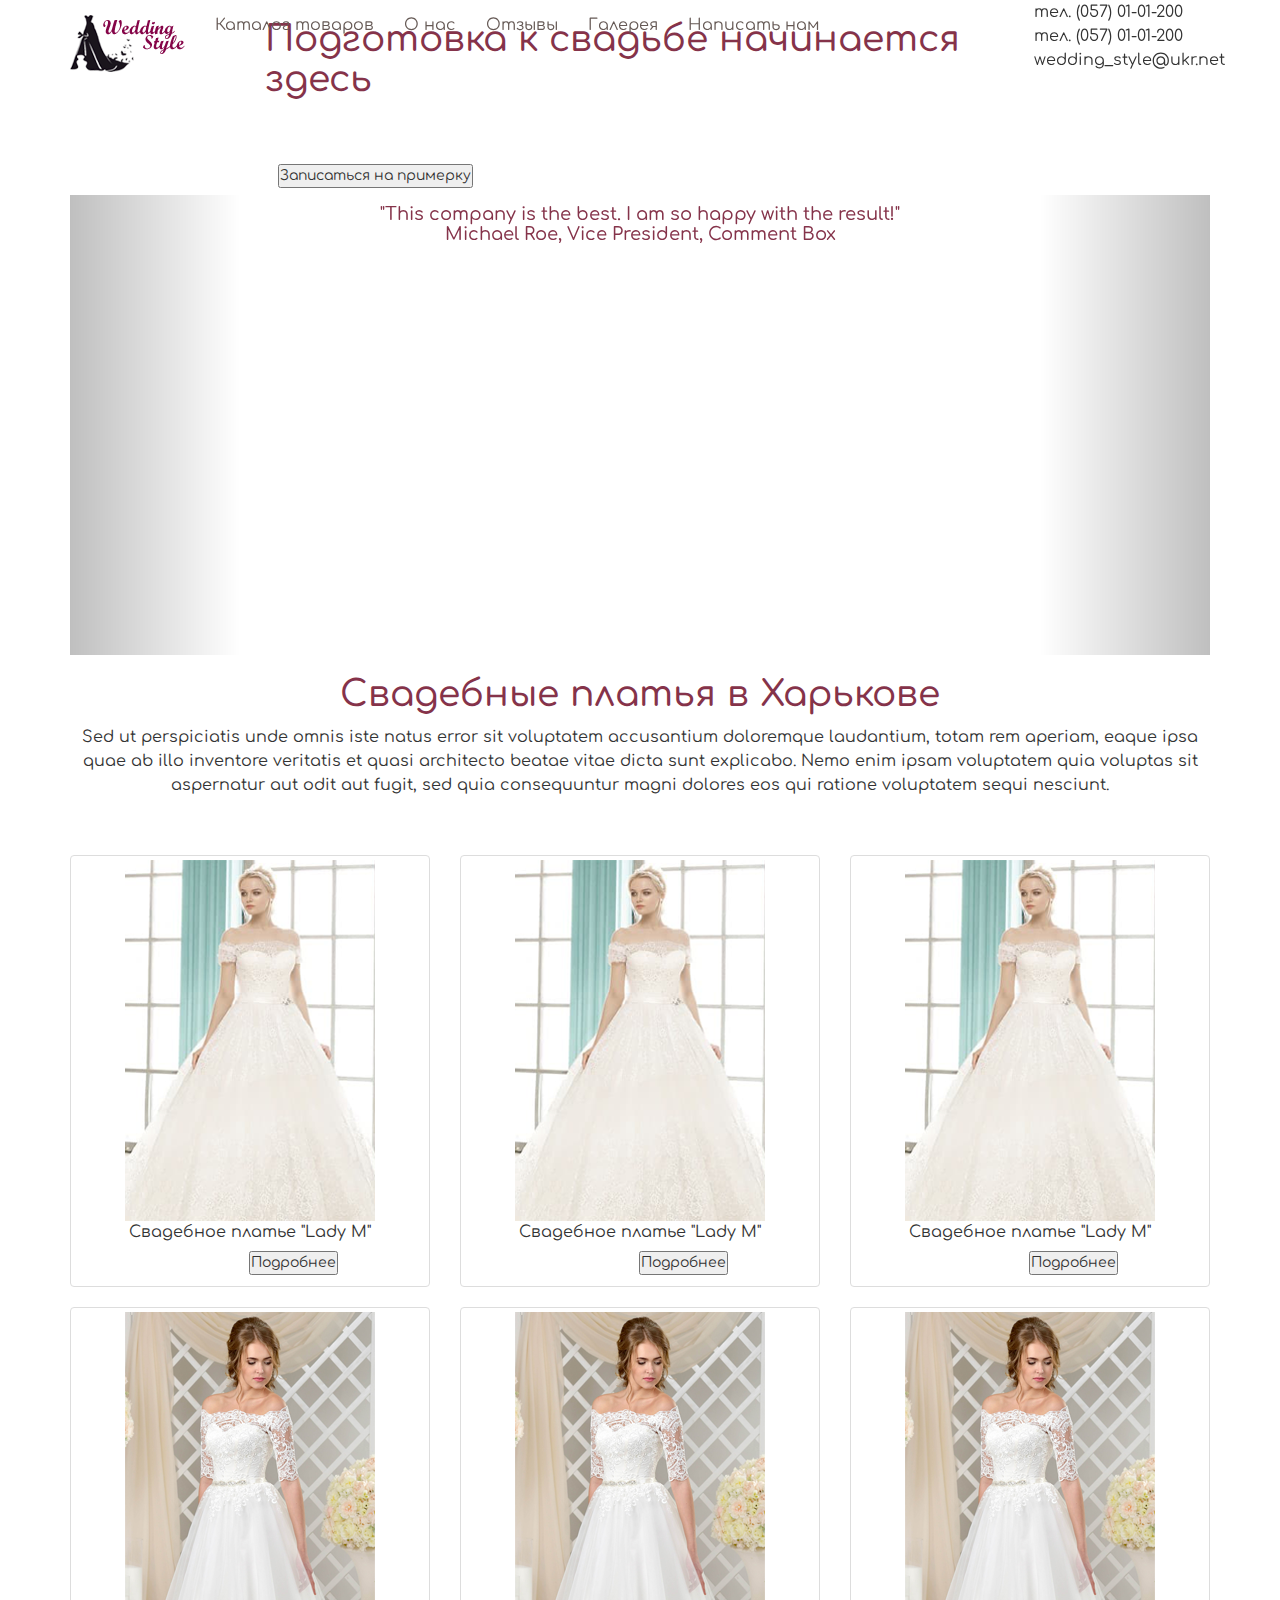
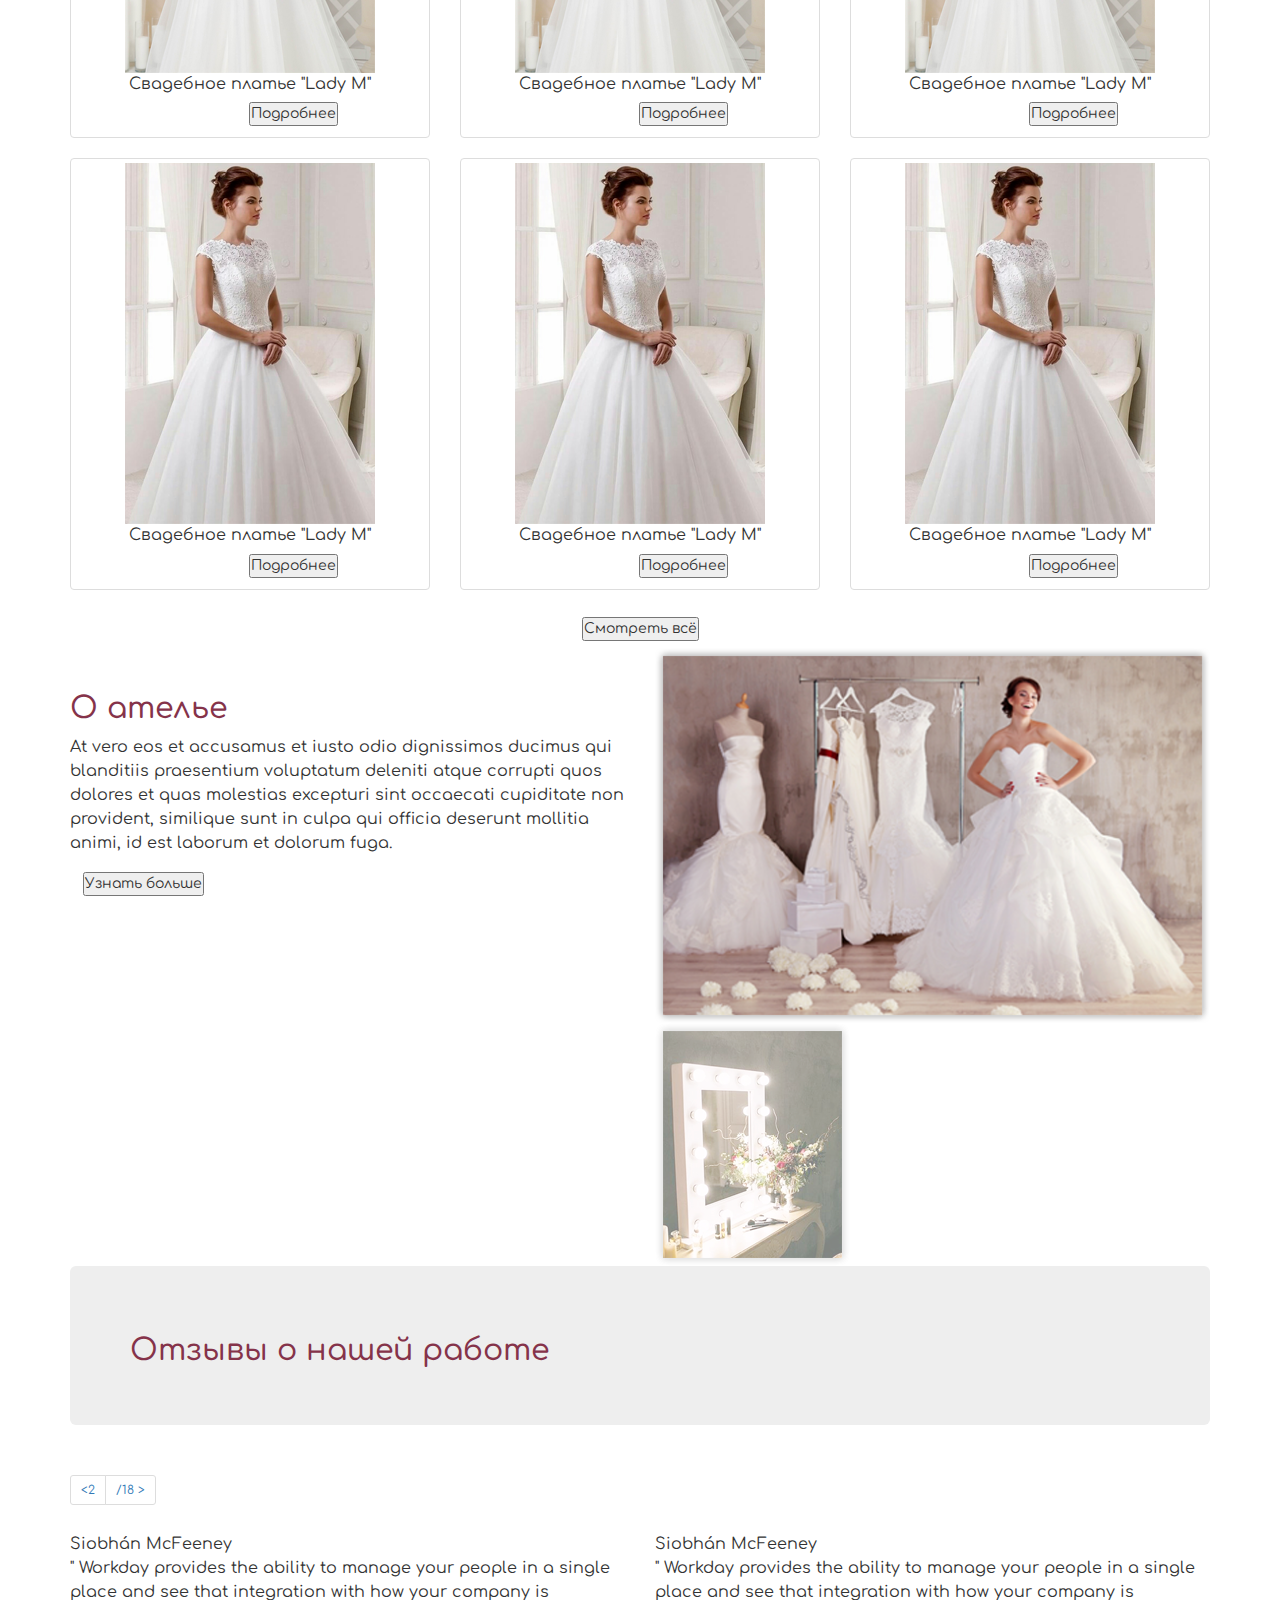
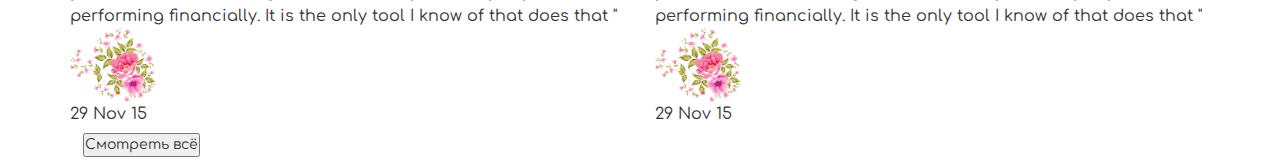
==== home.html @ 491d7d96 "создала главную страницу" ====
<!DOCTYPE html>
<html lang="en">
<head>
    <meta charset="UTF-8">
    <meta name="viewport" content="width=device-width,initial-scale=1.0">
    <title>Bootstrap</title>

    <link href="css/bootstrap.css" rel="stylesheet">

    <link href="css/main.css" rel="stylesheet">

    <link href="https://fonts.googleapis.com/css?family=Cinzel+Decorative" rel="stylesheet">
    <link href="https://fonts.googleapis.com/css?family=Comfortaa" rel="stylesheet">
    <link rel="stylesheet" href="css/font-awesome.min.css">
    <script type="text/javascript" src="https://ajax.googleapis.com/ajax/libs/jquery/1.10.1/jquery.min.js"></script>
</head>
<body>
<!--navigation-->

        <div class="navbar navbar-opasity navbar-fixed-top navbar-custom">
            <div class="container">
                <div class="navbar-header">
                    <button type="button" class="navbar-toggle" data-toggle="collapse" data-target=".navbar-collapse">
                        <span class="sr-only">Toggle navigation</span>
                        <span class="icon-bar"></span>
                        <span class="icon-bar"></span>
                        <span class="icon-bar"></span>
                    </button>
                    <a href="#" class="navbar-brand slideTop"><img src="images/logo.png" alt=""></a>

                </div>
                <div class="collapse navbar-collapse">
                    <ul class="nav navbar-nav navbar-left">
                        <li class="active"><a href="#">Каталог товаров</a></li>
                        <li><a href="#">О нас</a></li>
                        <li><a href="#">Отзывы</a></li>
                        <li><a href="#">Галерея</a></li>
                        <li><a href="#">Написать нам</a></li>
                    </ul>
                    <ul class="nav navbar-right">
                        <li>тел. (057) 01-01-200</li>
                        <li>тел. (057) 01-01-200</li>
                        <li>wedding_style@ukr.net</li>
                    </ul>
                </div>

            </div>
        </div>


<!--banner-->
<div id="banner-wp">
    <div class="container">
        <div class="row centered">
            <div class="col-lg-8 col-lg-offset-2">
                <h1 class="banner-h1">Подготовка к свадьбе
                начинается здесь</h1>
                <br><br>
                <div class="btn bth-custm opasity button-hv">
                    <button type="button" >Записатьcя на примерку</button>
                </div>



            </div>
        </div>
        <div id="myCarousel" class="carousel slide text-center" data-ride="carousel">
            <!-- Indicators -->
            <ol class="carousel-indicators">
                <li data-target="#myCarousel" data-slide-to="0" class="active"></li>
                <li data-target="#myCarousel" data-slide-to="1" class=""></li>
                <li data-target="#myCarousel" data-slide-to="2" class=""></li>
            </ol>

            <!-- Wrapper for slides -->
            <div class="carousel-inner" role="listbox">
                <div class="item active">
                    <h4>"This company is the best. I am so happy with the result!"<br><span>Michael Roe, Vice President, Comment Box</span></h4>
                </div>
                <div class="item">
                    <h4>"One word... WOW!!"<br><span>John Doe, Salesman, Rep Inc</span></h4>
                </div>
                <div class="item">
                    <h4>"Could I... BE any more happy with this company?"<br><span>Chandler Bing, Actor, FriendsAlot</span></h4>
                </div>
            </div>

            <!-- Left and right controls -->
            <a class="left carousel-control" href="#myCarousel" role="button" data-slide="prev">
                <span class="glyphicon glyphicon-chevron-left" aria-hidden="true"></span>
                <span class="sr-only">Previous</span>
            </a>
            <a class="right carousel-control" href="#myCarousel" role="button" data-slide="next">
                <span class="glyphicon glyphicon-chevron-right" aria-hidden="true"></span>
                <span class="sr-only">Next</span>
            </a>
        </div>
    </div>
</div>
<!-- block catalog-->
<main class="main">
    <div id="catalog" class="container centered text-center">
        <h1 class="title sep">Свадебные платья в Харькове</h1>

        <p class="text-center">Sed ut perspiciatis unde omnis iste natus error sit voluptatem accusantium doloremque laudantium,

            totam rem aperiam, eaque ipsa quae ab illo inventore veritatis et quasi architecto beatae vitae dicta

            sunt explicabo. Nemo enim ipsam voluptatem quia voluptas sit aspernatur aut odit aut fugit, sed quia

            consequuntur magni dolores eos qui ratione voluptatem sequi nesciunt.</p>

        <div class="row centered bg-flower">
            <br><br>
            <div class="col-lg-4">
                <div class="product product-hover thumbnail">
                    <img class="img-responsive" src="images/9.png" alt="">
                    <div class="product-caption">
                        <div class="product-title">Свадебное платье "Lady M"</div>
                        <div class="btn-grup">
                            <a href="#">
                                <span class="glyphicon glyphicon-star-empty"></span>
                            </a>
                            <a href="#">
                                <span class="glyphicon glyphicon-star-empty"></span>
                            </a>
                            <a href="#">
                                <span class="glyphicon glyphicon-star-empty"></span>
                            </a>
                            <a href="#">
                                <span class="glyphicon glyphicon-star-empty"></span>
                            </a>
                            <a href="#">
                                <span class="glyphicon glyphicon-star-empty"></span>
                            </a>

                            <div class="btn btn-more bth-custm button-hv">
                                <button type="button">Подробнее</button>
                            </div>

                        </div>
                    </div>
                </div>
            </div>
            <div class="col-lg-4">
                <div class="product product-hover thumbnail">
                    <img class="img-responsive" src="images/9.png" alt="">
                    <div class="product-caption">
                        <div class="product-title">Свадебное платье "Lady M"</div>
                        <div class="btn-grup">
                            <a href="#">
                                <span class="glyphicon glyphicon-star-empty"></span>
                            </a>
                            <a href="#">
                                <span class="glyphicon glyphicon-star-empty"></span>
                            </a>
                            <a href="#">
                                <span class="glyphicon glyphicon-star-empty"></span>
                            </a>
                            <a href="#">
                                <span class="glyphicon glyphicon-star-empty"></span>
                            </a>
                            <a href="#">
                                <span class="glyphicon glyphicon-star-empty"></span>
                            </a>
                            <div class="btn btn-more bth-custm">
                                <button type="button">Подробнее</button>
                            </div>


                        </div>
                    </div>
                </div>

            </div>
            <div class="col-lg-4">
                <div class="product product-hover thumbnail">
                    <img class="img-responsive" src="images/9.png" alt="">

                <div class="product-caption">
                    <div class="product-title">Свадебное платье "Lady M"</div>
                    <div class="btn-grup">
                        <a href="#">
                            <span class="glyphicon glyphicon-star-empty"></span>
                        </a>
                        <a href="#">
                        <span class="glyphicon glyphicon-star-empty"></span>
                    </a>
                        <a href="#">
                            <span class="glyphicon glyphicon-star-empty"></span>
                        </a>
                        <a href="#">
                            <span class="glyphicon glyphicon-star-empty"></span>
                        </a>
                        <a href="#">
                            <span class="glyphicon glyphicon-star-empty"></span>
                        </a>

                        <div class="btn btn-more bth-custm">
                            <button type="button">Подробнее</button>
                        </div>


                    </div>
                </div>
                </div>
            </div>
            <div class="col-lg-4 col-xs-12">
                <div class="product product-hover thumbnail">
                    <img class="img-responsive" src="images/12.png" alt="">

                    <div class="product-caption">
                        <div class="product-title">Свадебное платье "Lady M"</div>
                        <div class="btn-grup">
                            <a href="#">
                                <span class="glyphicon glyphicon-star-empty"></span>
                            </a>
                            <a href="#">
                                <span class="glyphicon glyphicon-star-empty"></span>
                            </a>
                            <a href="#">
                                <span class="glyphicon glyphicon-star-empty"></span>
                            </a>
                            <a href="#">
                                <span class="glyphicon glyphicon-star-empty"></span>
                            </a>
                            <a href="#">
                                <span class="glyphicon glyphicon-star-empty"></span>
                            </a>


                            <div class="btn btn-more bth-custm">
                                <button type="button">Подробнее</button>
                            </div>


                        </div>
                    </div>
                </div>
            </div>
            <div class="col-lg-4 col-xs-12">
                <div class="product product-hover thumbnail">
                    <img class="img-responsive" src="images/12.png" alt="">

                    <div class="product-caption">
                        <div class="product-title">Свадебное платье "Lady M"</div>
                        <div class="btn-grup">
                            <a href="#">
                                <span class="glyphicon glyphicon-star-empty"></span>
                            </a>
                            <a href="#">
                                <span class="glyphicon glyphicon-star-empty"></span>
                            </a>
                            <a href="#">
                                <span class="glyphicon glyphicon-star-empty"></span>
                            </a>
                            <a href="#">
                                <span class="glyphicon glyphicon-star-empty"></span>
                            </a>
                            <a href="#">
                                <span class="glyphicon glyphicon-star-empty"></span>
                            </a>

                            <div class="btn btn-more bth-custm">
                                <button type="button">Подробнее</button>
                            </div>


                        </div>
                    </div>
                </div>
            </div>
            <div class="col-lg-4 col-xs-12">
                <div class="product product-hover thumbnail">
                    <img class="img-responsive" src="images/12.png" alt="">

                    <div class="product-caption">
                        <div class="product-title">Свадебное платье "Lady M"</div>
                        <div class="btn-grup">
                            <a href="#">
                                <span class="glyphicon glyphicon-star-empty"></span>
                            </a>
                            <a href="#">
                                <span class="glyphicon glyphicon-star-empty"></span>
                            </a>
                            <a href="#">
                                <span class="glyphicon glyphicon-star-empty"></span>
                            </a>
                            <a href="#">
                                <span class="glyphicon glyphicon-star-empty"></span>
                            </a>
                            <a href="#">
                                <span class="glyphicon glyphicon-star-empty"></span>
                            </a>

                            <div class="btn btn-more bth-custm">
                                <button type="button">Подробнее</button>
                            </div>

                        </div>
                    </div>
                </div>
            </div>
            <div class="col-lg-4 col-xs-12">
                <div class="product product-hover thumbnail">
                    <img class="img-responsive" src="images/cadr3.png" alt="">

                    <div class="product-caption">
                        <div class="product-title">Свадебное платье "Lady M"</div>
                        <div class="btn-grup">
                            <a href="#">
                                <span class="glyphicon glyphicon-star-empty"></span>
                            </a>
                            <a href="#">
                                <span class="glyphicon glyphicon-star-empty"></span>
                            </a>
                            <a href="#">
                                <span class="glyphicon glyphicon-star-empty"></span>
                            </a>
                            <a href="#">
                                <span class="glyphicon glyphicon-star-empty"></span>
                            </a>
                            <a href="#">
                                <span class="glyphicon glyphicon-star-empty"></span>
                            </a>

                            <div class="btn btn-more bth-custm">
                                <button type="button">Подробнее</button>
                            </div>

                        </div>
                    </div>
                </div>
            </div>
            <div class="col-lg-4 col-xs-12">
                <div class="product product-hover thumbnail">
                    <img class="img-responsive" src="images/cadr3.png" alt="">

                    <div class="product-caption">
                        <div class="product-title">Свадебное платье "Lady M"</div>
                        <div class="btn-grup">
                            <a href="#">
                                <span class="glyphicon glyphicon-star-empty"></span>
                            </a>
                            <a href="#">
                                <span class="glyphicon glyphicon-star-empty"></span>
                            </a>
                            <a href="#">
                                <span class="glyphicon glyphicon-star-empty"></span>
                            </a>
                            <a href="#">
                                <span class="glyphicon glyphicon-star-empty"></span>
                            </a>
                            <a href="#">
                                <span class="glyphicon glyphicon-star-empty"></span>
                            </a>

                            <div class="btn btn-more bth-custm">
                                <button type="button">Подробнее</button>
                            </div>

                        </div>
                    </div>
                </div>
            </div>
            <div class="col-lg-4 col-xs-12">
                <div class="product product-hover thumbnail">
                    <img class="img-responsive" src="images/cadr3.png" alt="">

                    <div class="product-caption">
                        <div class="product-title">Свадебное платье "Lady M"</div>
                        <div class="btn-grup">
                            <a href="#">
                                <span class="glyphicon glyphicon-star-empty"></span>
                            </a>
                            <a href="#">
                                <span class="glyphicon glyphicon-star-empty"></span>
                            </a>
                            <a href="#">
                                <span class="glyphicon glyphicon-star-empty"></span>
                            </a>
                            <a href="#">
                                <span class="glyphicon glyphicon-star-empty"></span>
                            </a>
                            <a href="#">
                                <span class="glyphicon glyphicon-star-empty"></span>
                            </a>

                            <div class="btn btn-more bth-custm">
                                <button type="button">Подробнее</button>
                            </div>

                        </div>
                    </div>
                </div>
            </div>

        </div>

        <div class="btn bth-custm">
            <button type="button">Смотреть всё</button>
        </div>

    </div>

</div>


<!-- block about-us -->
    <div id="about-us">
        <div class="container ab-us">
            <div class="row">

                <div class="col-lg-6">
                    <h2 class="title sep" style="padding-top: 24px;">О ателье</h2>
                    <div class="description">
                        <p>At vero eos et accusamus et iusto odio dignissimos ducimus qui blanditiis praesentium voluptatum deleniti atque corrupti quos dolores et quas molestias excepturi sint occaecati cupiditate non provident, similique sunt in culpa qui officia deserunt mollitia animi, id est laborum et dolorum fuga. </p>
                    </div>
                    <div class="section-btn">
                        <div class="btn bth-custm opasity">
                            <button type="button">Узнать больше</button>
                        </div>

                    </div>
                </div>
                <div class="col-lg-6">
                    <div class="block-img">
                        <img class="t img-responsive" src="images/atelje1.png" alt="">
                        <img class="f img-responsive" src="images/atelje2.png" alt="">
                    </div>

                </div>
            </div>
        </div>
    </div>
    <!-- block reviews -->
    <div id="reviews">
        <div class="container">
            <div class="title sep">
                <div class="jumbotron centered">
                    <h2 class="">Отзывы о нашей работе</h2>
                </div>
            </div>
            <div class="pagination-right">
                <ul class="pagination pagination-sm right">
                    <li><a href="#"><2</a></li>
                    <li><a href="#">/18 ></a></li>

                </ul>

            </div>
            <div id="myCarousel-reviews" class="carousel slide" data-ride="carousel">
                <!-- Indicators -->
                <ol class="carousel-indicators">
                    <li data-target="#myCarousel-reviews" data-slide-to="0" class=""></li>
                    <li data-target="#myCarousel-reviews" data-slide-to="1" class=""></li>
                    <li data-target="#myCarousel-reviews" data-slide-to="2" class="active"></li>
                </ol>

                <!-- Wrapper for slides -->
                <div class="carousel-inner">
                    <article class="testimonial-v1">
                        <div class="row">
                            <div class="content col-md-6 col-sm-12 col-xs-12">
                                <div class="content-inner">
                                    <div class="title">
                                        Siobhán McFeeney
                                    </div>
                                    <div class="quote">
                                        " Workday provides the ability to manage your people in a single place and see that integration with how your company is performing financially. It is the only tool I know of that does that "
                                    </div>

                                    <div class="bottom-group">
                                        <div class="flower">
                                            <img src="images/otzv-bg-fl.png" width="86" height="86" alt="" typeof="foaf:Image">
                                        </div>
                                        <div class="data"><span class="post-created">29 Nov 15 </span></div>
                                        </div>
                                    </div>
                            </div>
                            <div class="content col-md-6 col-sm-12 col-xs-12">
                                <div class="content-inner">
                                    <div class="title">
                                        Siobhán McFeeney
                                    </div>
                                    <div class="quote">
                                        " Workday provides the ability to manage your people in a single place and see that integration with how your company is performing financially. It is the only tool I know of that does that "
                                    </div>
                                    <div class="bottom-group">
                                        <div class="flower">
                                            <img class="img-responsive" src="images/otzv-bg-fl.png" width="86" height="86" alt="" typeof="foaf:Image">
                                        </div>
                                        <div class="data"><span class="post-created">29 Nov 15 </span></div>
                                    </div>
                                </div>
                                </div>

                            </div>

                    </article>

                </div>


            </div>
            <div class="btn bth-custm mg-top">
                <button type="button">Смотреть всё</button>
            </div>

        </div>
    </div>
</div>




</main>


<!-- jQuery (necessary for Bootstrap's JavaScript plugins) -->
<script src="https://ajax.googleapis.com/ajax/libs/jquery/1.11.0/jquery.min.js"></script>
<!-- Include all compiled plugins (below), or include individual files as needed -->
<script src="js/bootstrap.js"></script>

</body>
</html>
---- css/main.css ----
/*font-family: 'Cinzel Decorative', cursive;*/

*{
    margin: 0;
    padding: 0;
}
body{
    font-size: 16px;
    font-weight: 400;
    font-family: 'Comfortaa', cursive;
    line-height: 1.5;
    background-color: #fff;
}
* {
    box-sizing: border-box;
}
a{
    color: #665a56;
}
img{
    max-width: 100%;
    height: auto;

}
h1,h2,h3,h4,h5{
    color: #85334a;
}
section{
    margin-top: 20px;
}
.postn-relet{
    position: relative;
}

/*                header                    */
header{

}
.header{
    background: rgba(255, 255, 255, 0.28);
}

nav{
    color: #665a56;
 /*   font-size: 20px;
    font-weight: 700;*/
}
nav ul,.info ul{
    list-style: none;

}
nav ul{
    display: flex;
    justify-content: flex-start;
    flex-wrap: nowrap;
}
nav ul li{
    padding: 5px;
    margin: 0 10px;
}
.row .aligne-top{
    margin-top: 20px;
}

/*                banner                    */
.wrapper-banner{
    width: 100%;
    height: 800px;
    background: url("../images/bg.png") no-repeat center top;
    background-size: cover;

}
#myCarousel{
    height: 460px;
}
.carousel-caption >h1{
    border: 1px solid #85334a;
    color: #85334a;
    /*font-family: "Decor CTT";*/
    font-size: 72px;
    font-weight: 400;
    line-height: 55px;
}{

}

/*                galery                    */
.galery{
    margin-top: 35px;
}
.galery h2{
    color: #85334a;
    font-size: 24px;
    line-height: 55px;
    letter-spacing: -1.8px;
}
.center{
    text-align: center;
}
.brd-btm::before {
    content: '';
    position: absolute;
    bottom: 0;
    left: 0;
    right: 0;
    margin: auto;
    width: 100px;
    height: 2px;
    background: #85334a;
}

/*                about-us                    */

/*                reviews                    */
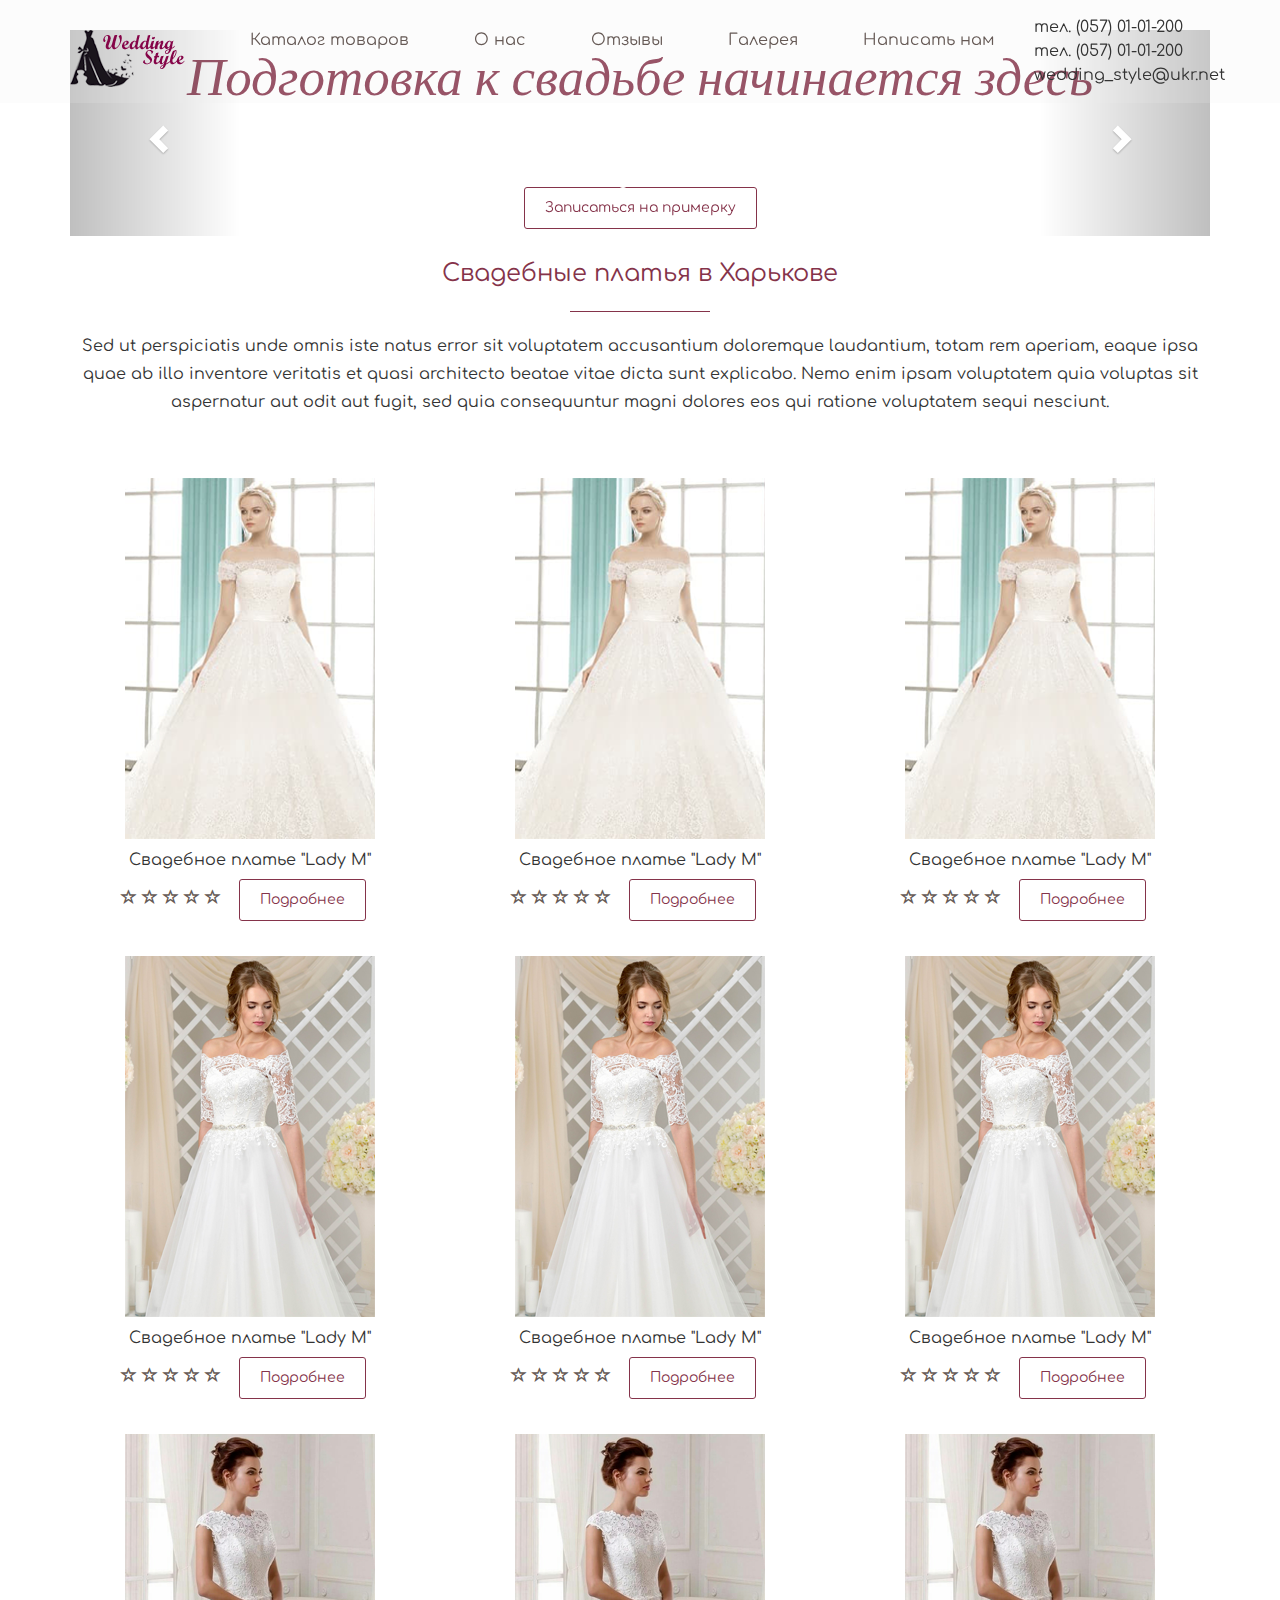
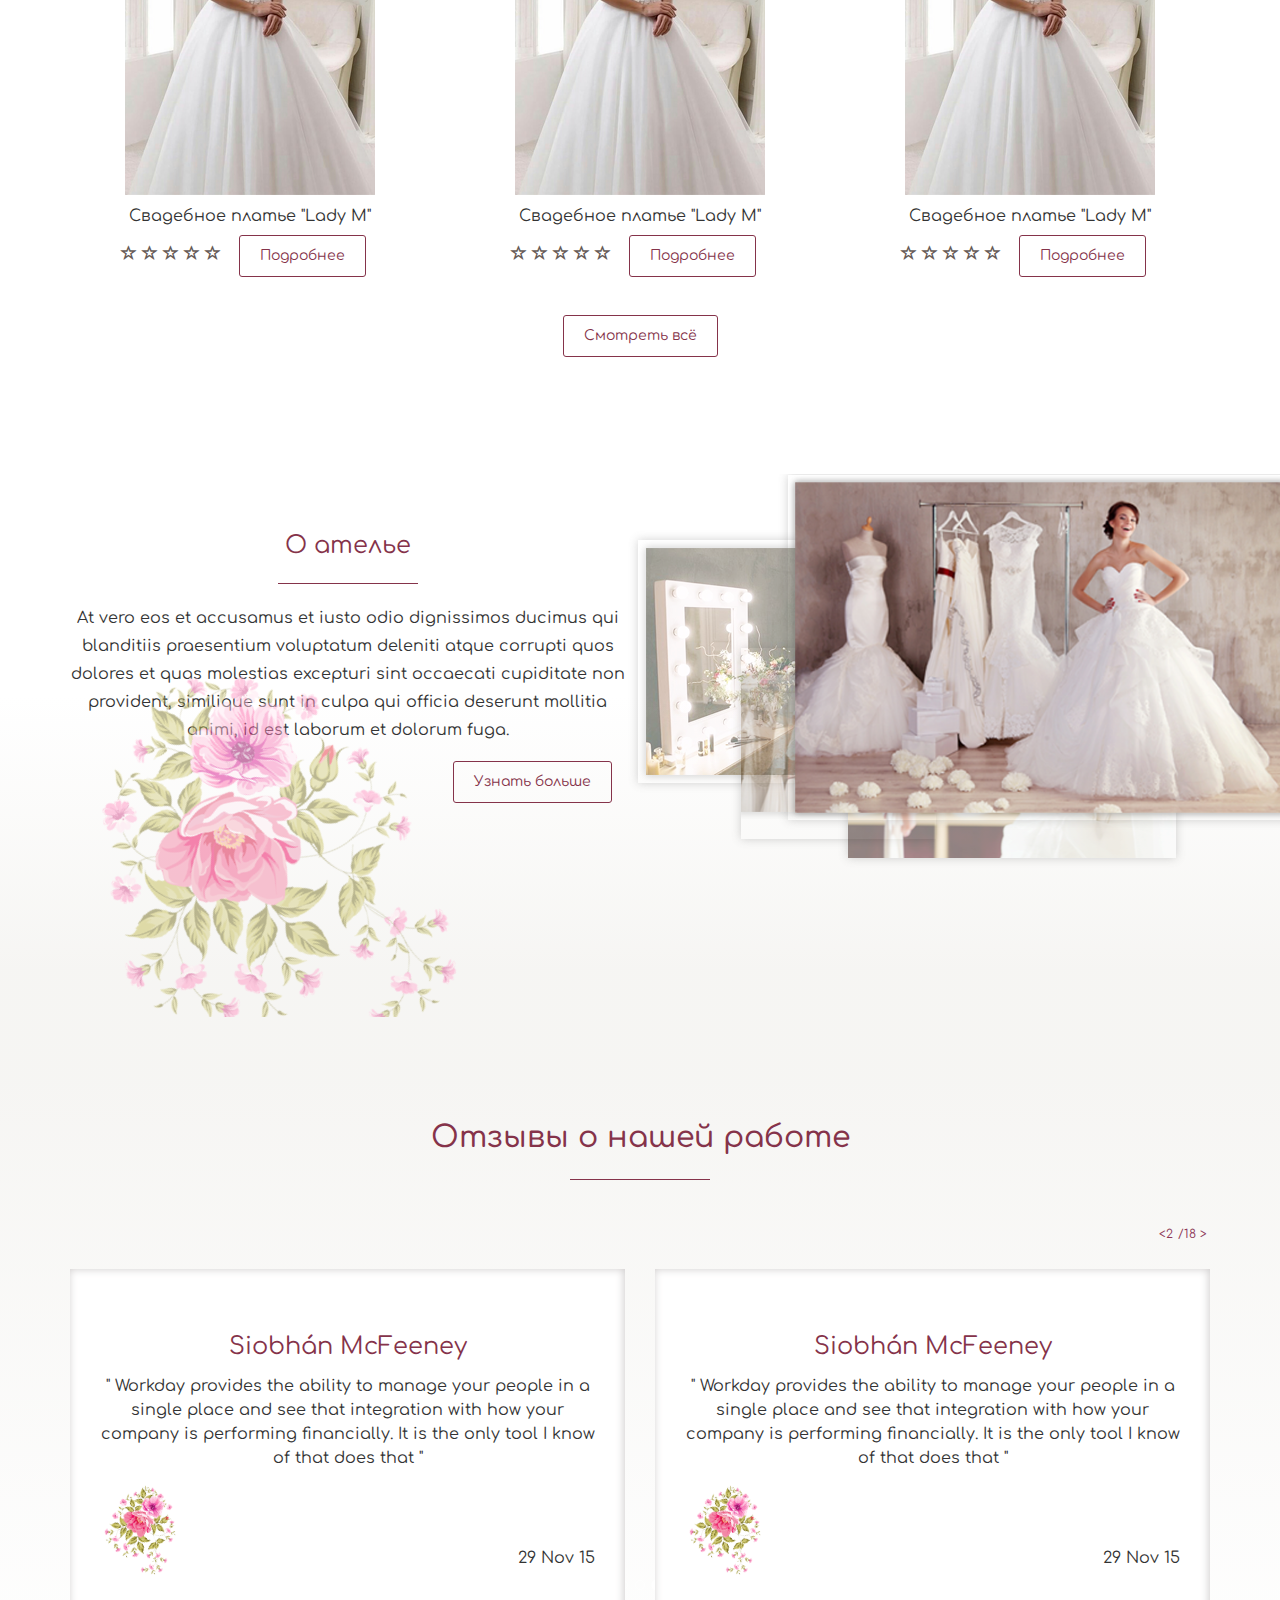
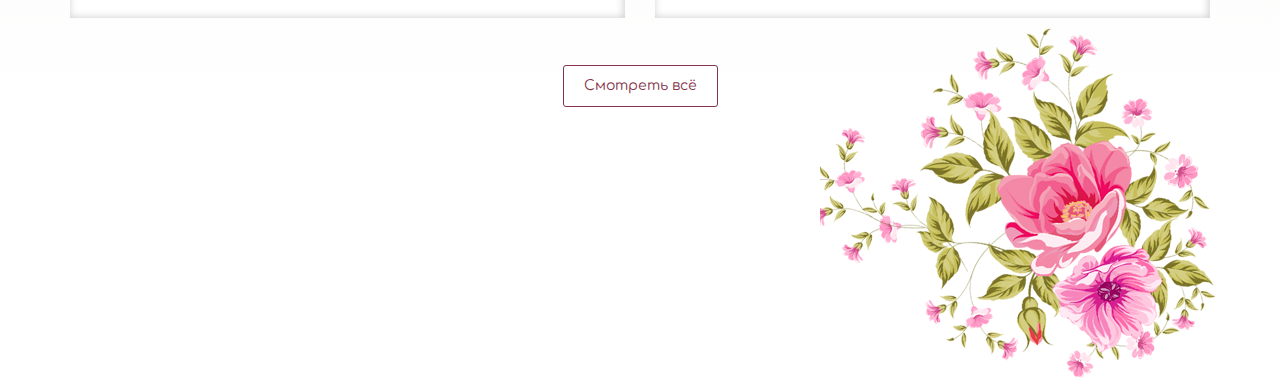
==== commit 21478569: "add header to nav and banner" ====
--- a/home.html
+++ b/home.html
@@ -17,92 +17,108 @@
 <body>
 <!--navigation-->
 
-        <div class="navbar navbar-opasity navbar-fixed-top navbar-custom">
-            <div class="container">
-                <div class="navbar-header">
-                    <button type="button" class="navbar-toggle" data-toggle="collapse" data-target=".navbar-collapse">
-                        <span class="sr-only">Toggle navigation</span>
-                        <span class="icon-bar"></span>
-                        <span class="icon-bar"></span>
-                        <span class="icon-bar"></span>
-                    </button>
-                    <a href="#" class="navbar-brand slideTop"><img src="images/logo.png" alt=""></a>
-
-                </div>
-                <div class="collapse navbar-collapse">
-                    <ul class="nav navbar-nav navbar-left">
-                        <li class="active"><a href="#">Каталог товаров</a></li>
-                        <li><a href="#">О нас</a></li>
-                        <li><a href="#">Отзывы</a></li>
-                        <li><a href="#">Галерея</a></li>
-                        <li><a href="#">Написать нам</a></li>
-                    </ul>
-                    <ul class="nav navbar-right">
-                        <li>тел. (057) 01-01-200</li>
-                        <li>тел. (057) 01-01-200</li>
-                        <li>wedding_style@ukr.net</li>
-                    </ul>
-                </div>
-
-            </div>
+<header id="header" class="header">
+    <div class="navbar navbar-opasity navbar-fixed-top navbar-custom">
+        <div class="container">
+            <div class="navbar-header">
+                <button type="button" class="navbar-toggle" data-toggle="collapse" data-target=".navbar-collapse">
+                    <span class="sr-only">Toggle navigation</span>
+                    <span class="icon-bar"></span>
+                    <span class="icon-bar"></span>
+                    <span class="icon-bar"></span>
+                </button>
+                <a href="#" class="navbar-brand slideTop"><img src="images/logo.png" alt=""></a>
+
+            </div>
+            <div class="collapse navbar-collapse">
+                <ul class="nav navbar-nav navbar-left">
+                    <li class="active"><a href="#">Каталог товаров</a></li>
+                    <li><a href="#">О нас</a></li>
+                    <li><a href="#">Отзывы</a></li>
+                    <li><a href="#">Галерея</a></li>
+                    <li><a href="#">Написать нам</a></li>
+                </ul>
+                <ul class="nav navbar-right">
+                    <li>тел. (057) 01-01-200</li>
+                    <li>тел. (057) 01-01-200</li>
+                    <li>wedding_style@ukr.net</li>
+                </ul>
+            </div>
+
         </div>
+    </div>
+    <div id="banner" class="banner">
+        <div class="container">
+            <div class="row centered">
+                <div class="col-lg-12">
+                    <div id="myCarousel" class="carousel slide text-center" data-ride="carousel">
+                        <!-- Indicators -->
+                        <ol class="carousel-indicators">
+                            <li data-target="#myCarousel" data-slide-to="0" class="active"></li>
+                            <li data-target="#myCarousel" data-slide-to="1" class=""></li>
+                            <li data-target="#myCarousel" data-slide-to="2" class=""></li>
+                        </ol>
+
+                        <!-- Wrapper for slides -->
+                        <div class="carousel-inner" role="listbox">
+                            <div class="item active">
+                                <h1 class="banner-h1">Подготовка к свадьбе
+                                начинается здесь</h1>
+                                <br><br>
+                                <div class="btn bth-custm opasity button-hv">
+                                    <button type="button">Записатьcя на примерку</button>
+                                </div>
+
+                            </div>
+                            <div class="item">
+                                <h1 class="banner-h1">Подготовка к свадьбе
+                                    начинается здесь</h1>
+                                <br><br>
+                                <div class="btn bth-custm opasity button-hv">
+                                    <button type="button">Записатьcя на примерку</button>
+                                </div>
+
+                            </div>
+                            <div class="item">
+                                <h1 class="banner-h1">Подготовка к свадьбе
+                                    начинается здесь</h1>
+                                <br><br>
+                                <div class="btn bth-custm opasity button-hv">
+                                    <button type="button">Записатьcя на примерку</button>
+                                </div>
+
+                            </div>
+                        </div>
+
+                        <!-- Left and right controls -->
+                        <a class="left carousel-control" href="#myCarousel" role="button" data-slide="prev">
+                            <span class="glyphicon glyphicon-chevron-left" aria-hidden="true"></span>
+                            <span class="sr-only">Previous</span>
+                        </a>
+                        <a class="right carousel-control" href="#myCarousel" role="button" data-slide="next">
+                            <span class="glyphicon glyphicon-chevron-right" aria-hidden="true"></span>
+                            <span class="sr-only">Next</span>
+                        </a>
+                    </div>
+
+
+                </div>
+            </div>
+
+        </div>
+    </div>
+</header>
 
 
 <!--banner-->
-<div id="banner-wp">
-    <div class="container">
-        <div class="row centered">
-            <div class="col-lg-8 col-lg-offset-2">
-                <h1 class="banner-h1">Подготовка к свадьбе
-                начинается здесь</h1>
-                <br><br>
-                <div class="btn bth-custm opasity button-hv">
-                    <button type="button" >Записатьcя на примерку</button>
-                </div>
-
-
-
-            </div>
-        </div>
-        <div id="myCarousel" class="carousel slide text-center" data-ride="carousel">
-            <!-- Indicators -->
-            <ol class="carousel-indicators">
-                <li data-target="#myCarousel" data-slide-to="0" class="active"></li>
-                <li data-target="#myCarousel" data-slide-to="1" class=""></li>
-                <li data-target="#myCarousel" data-slide-to="2" class=""></li>
-            </ol>
-
-            <!-- Wrapper for slides -->
-            <div class="carousel-inner" role="listbox">
-                <div class="item active">
-                    <h4>"This company is the best. I am so happy with the result!"<br><span>Michael Roe, Vice President, Comment Box</span></h4>
-                </div>
-                <div class="item">
-                    <h4>"One word... WOW!!"<br><span>John Doe, Salesman, Rep Inc</span></h4>
-                </div>
-                <div class="item">
-                    <h4>"Could I... BE any more happy with this company?"<br><span>Chandler Bing, Actor, FriendsAlot</span></h4>
-                </div>
-            </div>
-
-            <!-- Left and right controls -->
-            <a class="left carousel-control" href="#myCarousel" role="button" data-slide="prev">
-                <span class="glyphicon glyphicon-chevron-left" aria-hidden="true"></span>
-                <span class="sr-only">Previous</span>
-            </a>
-            <a class="right carousel-control" href="#myCarousel" role="button" data-slide="next">
-                <span class="glyphicon glyphicon-chevron-right" aria-hidden="true"></span>
-                <span class="sr-only">Next</span>
-            </a>
-        </div>
-    </div>
-</div>
+
 <!-- block catalog-->
 <main class="main">
     <div id="catalog" class="container centered text-center">
         <h1 class="title sep">Свадебные платья в Харькове</h1>
 
-        <p class="text-center">Sed ut perspiciatis unde omnis iste natus error sit voluptatem accusantium doloremque laudantium,
+        <p class="text-center">Sed ut perspiciatis unde omnis iste natus error sit voluptatem accusantium doloremque
+            laudantium,
 
             totam rem aperiam, eaque ipsa quae ab illo inventore veritatis et quasi architecto beatae vitae dicta
 
@@ -177,32 +193,32 @@
                 <div class="product product-hover thumbnail">
                     <img class="img-responsive" src="images/9.png" alt="">
 
-                <div class="product-caption">
-                    <div class="product-title">Свадебное платье "Lady M"</div>
-                    <div class="btn-grup">
-                        <a href="#">
-                            <span class="glyphicon glyphicon-star-empty"></span>
-                        </a>
-                        <a href="#">
-                        <span class="glyphicon glyphicon-star-empty"></span>
-                    </a>
-                        <a href="#">
-                            <span class="glyphicon glyphicon-star-empty"></span>
-                        </a>
-                        <a href="#">
-                            <span class="glyphicon glyphicon-star-empty"></span>
-                        </a>
-                        <a href="#">
-                            <span class="glyphicon glyphicon-star-empty"></span>
-                        </a>
-
-                        <div class="btn btn-more bth-custm">
-                            <button type="button">Подробнее</button>
-                        </div>
-
-
-                    </div>
-                </div>
+                    <div class="product-caption">
+                        <div class="product-title">Свадебное платье "Lady M"</div>
+                        <div class="btn-grup">
+                            <a href="#">
+                                <span class="glyphicon glyphicon-star-empty"></span>
+                            </a>
+                            <a href="#">
+                                <span class="glyphicon glyphicon-star-empty"></span>
+                            </a>
+                            <a href="#">
+                                <span class="glyphicon glyphicon-star-empty"></span>
+                            </a>
+                            <a href="#">
+                                <span class="glyphicon glyphicon-star-empty"></span>
+                            </a>
+                            <a href="#">
+                                <span class="glyphicon glyphicon-star-empty"></span>
+                            </a>
+
+                            <div class="btn btn-more bth-custm">
+                                <button type="button">Подробнее</button>
+                            </div>
+
+
+                        </div>
+                    </div>
                 </div>
             </div>
             <div class="col-lg-4 col-xs-12">
@@ -403,10 +419,10 @@
 
     </div>
 
-</div>
-
-
-<!-- block about-us -->
+    </div>
+
+
+    <!-- block about-us -->
     <div id="about-us">
         <div class="container ab-us">
             <div class="row">
@@ -414,7 +430,10 @@
                 <div class="col-lg-6">
                     <h2 class="title sep" style="padding-top: 24px;">О ателье</h2>
                     <div class="description">
-                        <p>At vero eos et accusamus et iusto odio dignissimos ducimus qui blanditiis praesentium voluptatum deleniti atque corrupti quos dolores et quas molestias excepturi sint occaecati cupiditate non provident, similique sunt in culpa qui officia deserunt mollitia animi, id est laborum et dolorum fuga. </p>
+                        <p>At vero eos et accusamus et iusto odio dignissimos ducimus qui blanditiis praesentium
+                            voluptatum deleniti atque corrupti quos dolores et quas molestias excepturi sint occaecati
+                            cupiditate non provident, similique sunt in culpa qui officia deserunt mollitia animi, id
+                            est laborum et dolorum fuga. </p>
                     </div>
                     <div class="section-btn">
                         <div class="btn bth-custm opasity">
@@ -467,16 +486,19 @@
                                         Siobhán McFeeney
                                     </div>
                                     <div class="quote">
-                                        " Workday provides the ability to manage your people in a single place and see that integration with how your company is performing financially. It is the only tool I know of that does that "
+                                        " Workday provides the ability to manage your people in a single place and see
+                                        that integration with how your company is performing financially. It is the only
+                                        tool I know of that does that "
                                     </div>
 
                                     <div class="bottom-group">
                                         <div class="flower">
-                                            <img src="images/otzv-bg-fl.png" width="86" height="86" alt="" typeof="foaf:Image">
+                                            <img src="images/otzv-bg-fl.png" width="86" height="86" alt=""
+                                                 typeof="foaf:Image">
                                         </div>
                                         <div class="data"><span class="post-created">29 Nov 15 </span></div>
-                                        </div>
                                     </div>
+                                </div>
                             </div>
                             <div class="content col-md-6 col-sm-12 col-xs-12">
                                 <div class="content-inner">
@@ -484,18 +506,21 @@
                                         Siobhán McFeeney
                                     </div>
                                     <div class="quote">
-                                        " Workday provides the ability to manage your people in a single place and see that integration with how your company is performing financially. It is the only tool I know of that does that "
+                                        " Workday provides the ability to manage your people in a single place and see
+                                        that integration with how your company is performing financially. It is the only
+                                        tool I know of that does that "
                                     </div>
                                     <div class="bottom-group">
                                         <div class="flower">
-                                            <img class="img-responsive" src="images/otzv-bg-fl.png" width="86" height="86" alt="" typeof="foaf:Image">
+                                            <img class="img-responsive" src="images/otzv-bg-fl.png" width="86"
+                                                 height="86" alt="" typeof="foaf:Image">
                                         </div>
                                         <div class="data"><span class="post-created">29 Nov 15 </span></div>
                                     </div>
                                 </div>
-                                </div>
-
-                            </div>
+                            </div>
+
+                        </div>
 
                     </article>
 
@@ -509,9 +534,7 @@
 
         </div>
     </div>
-</div>
-
-
+    </div>
 
 
 </main>
--- a/css/main.css
+++ b/css/main.css
@@ -1,5 +1,7 @@
 /*font-family: 'Cinzel Decorative', cursive;*/
-
+/*color: #85334a;*/
+@import url('https://fonts.googleapis.com/css?family=Dancing+Script|Satisfy');
+@import url('https://fonts.googleapis.com/css?family=Kristi');
 *{
     margin: 0;
     padding: 0;
@@ -10,6 +12,11 @@
     font-family: 'Comfortaa', cursive;
     line-height: 1.5;
     background-color: #fff;
+    -webkit-font-smoothing: antialiased;
+    -webkit-overflow-scrolling:touch;
+    margin-top: 30px;
+    min-width:320px;
+  /*  overflow: hidden;*/
 }
 * {
     box-sizing: border-box;
@@ -17,6 +24,12 @@
 a{
     color: #665a56;
 }
+a:hover, a:focus{
+    color:#7b7b7b;
+    text-decoration: none;
+    outline: 0;
+}
+
 img{
     max-width: 100%;
     height: auto;
@@ -24,92 +37,341 @@
 }
 h1,h2,h3,h4,h5{
     color: #85334a;
-}
-section{
-    margin-top: 20px;
-}
-.postn-relet{
-    position: relative;
+    line-height: 22px;
+    margin-bottom: 20px;
+}
+
+p{
+    line-height: 28px;
+  /*  margin-bottom: 70px;*/
+}
+.centered{
+    text-align:center;
+}
+.text-center {
+    text-align: center;
+}
+.postn-relet {
+    position: relative;
+    margin-top: -121px;
+}
+.section-btn{
+    display: flex;
+    justify-content: flex-end;
 }
 
 /*                header                    */
-header{
-
-}
-.header{
-    background: rgba(255, 255, 255, 0.28);
-}
-
+
+.navbar{
+
+    padding: 15px 0;
+
+}
 nav{
     color: #665a56;
- /*   font-size: 20px;
-    font-weight: 700;*/
 }
 nav ul,.info ul{
     list-style: none;
 
 }
-nav ul{
+.navbar-opasity{
+    background-color: rgba(241, 240, 238, 0.18);
+    border-color: rgba(8, 8, 8, 0);
+}
+.nav > li > a:hover, .nav > li > a:focus {
+    text-decoration: none;
+    color: #a6144d;
+    background-color: rgba(238, 238, 238, 0.1);
+
+}
+.navbar-nav > li > a {
+    margin-left: 40px;
+    padding-top: 15px;
+    padding-bottom: 15px;
+    padding-left: 10px;
+}
+
+    /*                banner                    */
+#banner-wp{
+    width: 100%;
+    height: 1200px;
+    background: url(../images/bg.png) no-repeat center top;
+    margin-top: -71px;
+    padding-top: 198px;
+    text-align: center;
+    /* background-attachment: fixed; */
+    background-position: center;
+    background-size: 100%;
+    -webkit-background-size: cover;
+    -moz-background-size: cover;
+    -o-background-size: cover;
+    background-size: cover;
+    position: relative;
+
+}
+.banner-h1{
+    font-family: 'Kristi', cursive;
+   /* font-family: 'Dancing Script', cursive;*/
+   /* font-family: 'Satisfy', cursive;*/
+   /* font-family: 'Cinzel Decorative', cursive;*/
+    font-style: italic;
+    font-size: 53px;
+    font-weight: 100;
+    /* letter-spacing: 0px; */
+    line-height: 62px;
+}
+.navbar-toggle {
+    background-color: rgb(165, 152, 145);
+}
+/*                galery                    */
+#catalog{
+    margin-bottom: 35px;
+    padding-bottom: 75px;
+}
+
+.title {
+    color: #85334a;
+    font-family: Comfortaa;
+    font-size: 24px;
+    font-weight: 400;
+    line-height: 15px;
+    text-align: center;
+    margin-bottom: 20px;
+}
+h1.title{
+    font-size: 24px;
+    margin: 30px 0 20px;
+}
+.title.sep:after {
+    width: 140px;
+    content: '';
+    display: block;
+    background: #85334a;
+    height: 1px;
+    margin: 30px auto 20px;}
+
+
+/*                about-us                    */
+#about-us{
+   position: relative;
+    background: #e0e0e0;
+  /* padding-top: 220px;*/
+  /*  padding-bottom: 207px;*/
+    text-align: center;
+    background: linear-gradient(to top, rgba(230, 228, 222, 0.36) 9%, rgba(255, 255, 255, 0.68) 59%);
+    overflow: hidden;
+    padding-top: 20px;
+    padding-bottom: 207px;
+
+}
+.bth-custm >button{
+    border: 1px solid #85334a;
+    background: white;
+    border-radius: 3px;
+    color: #85334a;
+    padding: 10px 20px;
+}
+
+.bth-custm:hover{
+    box-shadow: 2px 4px 8px 0px rgba(46,61,73,0.2);
+
+}
+
+
+.btn.opasity>button{
+    border: 1px solid #85334a;
+    background: rgba(255, 255, 255, 0.02);
+    border-radius: 3px;
+    color: #85334a;
+}
+.section-title{
     display: flex;
-    justify-content: flex-start;
-    flex-wrap: nowrap;
-}
-nav ul li{
-    padding: 5px;
-    margin: 0 10px;
-}
-.row .aligne-top{
-    margin-top: 20px;
-}
-
-/*                banner                    */
-.wrapper-banner{
-    width: 100%;
-    height: 800px;
-    background: url("../images/bg.png") no-repeat center top;
-    background-size: cover;
-
-}
-#myCarousel{
-    height: 460px;
-}
-.carousel-caption >h1{
-    border: 1px solid #85334a;
-    color: #85334a;
-    /*font-family: "Decor CTT";*/
-    font-size: 72px;
-    font-weight: 400;
-    line-height: 55px;
-}{
-
-}
-
-/*                galery                    */
-.galery{
-    margin-top: 35px;
-}
-.galery h2{
-    color: #85334a;
-    font-size: 24px;
-    line-height: 55px;
-    letter-spacing: -1.8px;
-}
-.center{
-    text-align: center;
-}
-.brd-btm::before {
-    content: '';
-    position: absolute;
-    bottom: 0;
-    left: 0;
+    width: 158px;
+    margin-left: 216px;
+    margin-bottom: 30px;
+    border-bottom: 2px solid #85334a;
+}
+.product{
+    margin-bottom: 20px;
+/*    display: flex;
+    justify-content: center;
+    flex-wrap: wrap;*/
+}
+.product-caption{
+    display: block;
+    margin-top: 10px;
+    padding: 0 5px;
+    text-align: center;
+}
+
+.block-img{
+    position: relative;
+    display: block;
+    max-width: 100%;
+    height: -webkit-fill-available;
+}
+.block-img::before {
+    background: url(../images/atelje3.png) center center no-repeat;
+    content: '';
+    position: absolute;
+    top: 154px;
+    right: 274px;
+    width: 195px;
+    height: 191px;
+    box-shadow: 0 0 9px rgba(102, 102, 102, 0.3);
+    /* box-shadow: 5px 5px 25px 0px rgba(46,61,73,0.2); */
+    z-index: 95;
+}
+.block-img:after {
+    background: url(../images/atelje4.png) center center no-repeat;
+    content: '';
+    position: absolute;
+    top: 170px;
+    box-shadow: 0 0 9px rgba(102, 102, 102, 0.3);
+    right: 34px;
+    width: 328px;
+    height: 194px;
+    z-index: 98;
+    /* box-shadow: 5px 5px 25px 0px rgba(46,61,73,0.2); */
+}
+@media (max-width: 960px) {
+    .block-img {display: none;}
+}
+.thumbnail{
+    border: none;
+ /*   box-shadow: 2px 4px 8px 1px rgba(46,61,73,0);*/
+}
+.thumbnail:hover{
+    box-shadow: 2px 4px 8px 1px rgba(46,61,73,0.1);
+}
+.t{
+    content: " ";
+    width: 505px;
+    height: 345px;
+    box-shadow: 0 0 9px rgba(102, 102, 102, 0.3);
+    z-index: 221;
+    position: absolute;
+    top: -19px;
+    left: 24%;
+    bottom: 30%;
+}
+.f{
+    width: 195px;
+    height: 243px;
+    content: " ";
+    position: absolute;
+    box-shadow: 0 0 9px rgba(102, 102, 102, 0.3);
+    top: 46px;
+    left: -17px;
+    z-index: 90;
+
+}
+.ab-us:before{
+    background: url(../images/otzv-bg-fl.png) right center no-repeat;
+    content: '';
+    position: absolute;
+    top:260px;
     right: 0;
-    margin: auto;
-    width: 100px;
-    height: 2px;
-    background: #85334a;
-}
-
-/*                about-us                    */
-
+    left: 64px;
+    width: 548px;
+    height: 365px;
+    z-index: 14;
+    opacity: 0.5;
+    transform: rotate(212deg);
+}
+/*               reviews                   */
+#reviews{
+    position: relative;
+    background: #e0e0e0;
+   /* padding-top: 150px;*/
+/* padding-bottom: 70px; */
+    text-align: center;
+    background: linear-gradient(to bottom, rgba(230, 228, 222, 0.36) 9%, rgba(255, 255, 255, 0.68) 100%);
+}
+.title>.jumbotron{
+    background: rgba(239, 235, 230, 0);
+    padding: 0;
+    margin-top: 110px;
+    line-height: 54px;
+
+}
+.pagination-right{
+    display: flex;
+    justify-content: flex-end;
+    flex-wrap: wrap;
+}
+.pagination > li > a, .pagination > li > span {
+    position: relative;
+    float: left;
+    padding: 6px 3px;
+    margin-left: -1px;
+    line-height: 1.42857143;
+    color: #8d3756;
+    text-decoration: none;
+    background-color: rgba(255, 255, 255, 0);
+     border: none;
+}
+.content{
+    margin-bottom: 10px;
+}
+.content-inner {
+    padding: 20px 5px;
+    -webkit-box-shadow: inset -5px 0px 41px 1px rgba(105,87,105,1);
+    -moz-box-shadow: inset -5px 0px 41px 1px rgba(105,87,105,1);
+    box-shadow: inset -1px 0px 8px 0px rgb(206, 203, 203);
+}
+
+
+/*#reviews:after{
+    background: url(../images/otzv-bg-fl.png) right center no-repeat;
+    content: '';
+    position: absolute;
+    top: 417px;
+    right: 64px;
+    width: 396px;
+    height: 372px;
+    z-index: 14;
+}*/
 /*                reviews                    */
 
+ #reviews:after{
+     background: url(../images/otzv-bg-fl.png) right center no-repeat;
+     content: '';
+     position: absolute;
+     top: 600px;
+     right: 64px;
+     width: 396px;
+     height: 372px;
+     z-index: 1;
+
+ }
+ .flower>img{
+     transform: rotate(248deg);
+
+
+ }
+ .data{
+
+ }
+.bottom-group{
+    display: flex;
+    justify-content: space-between;
+    align-items: flex-end;
+    padding-top: 26px;
+    margin-bottom: -22px;
+
+}
+.content-inner{
+    background: white;
+    position: relative;
+    z-index: 66;
+}
+.testimonial-content{
+    padding: 0px 60px;
+}
+.content-inner{
+    padding: 70px 30px;
+}
+.mg-top{
+    margin-top: 30px;
+}